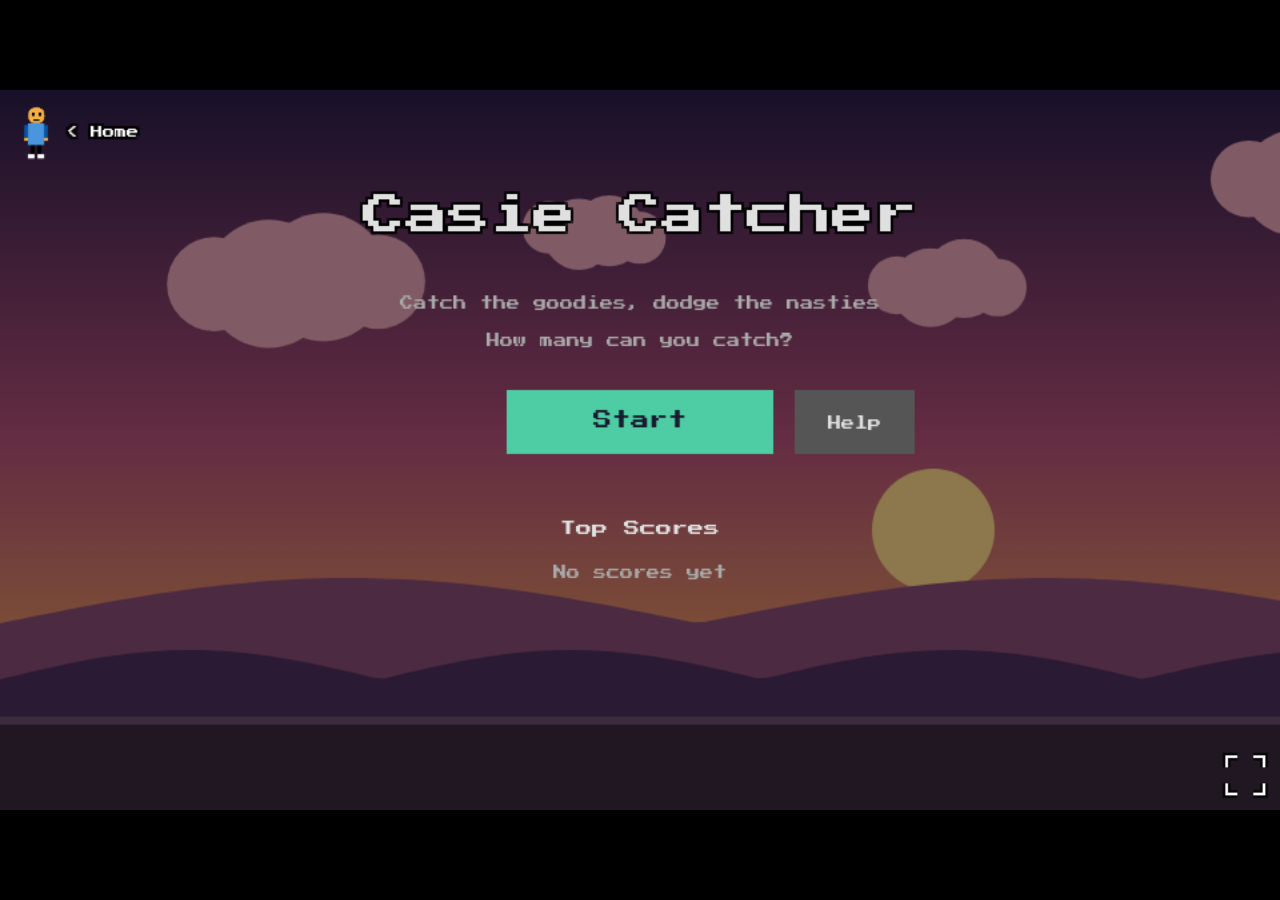
==== casie-catcher/index.html @ 5c1f6d3f "Added casie-catcher Co-Authored-By: Claude Opus 5.5 <noreply@anthropic.com>" ====
<!DOCTYPE html>
<html lang="en">
<head>
  <meta charset="UTF-8">
  <meta name="viewport" content="width=device-width, initial-scale=1.0, user-scalable=no">
  <link rel="preconnect" href="https://fonts.googleapis.com">
  <link rel="preconnect" href="https://fonts.gstatic.com" crossorigin>
  <link href="https://fonts.googleapis.com/css2?family=Press+Start+2P&display=swap" rel="stylesheet">
  <link rel="icon" href="favicon.ico" sizes="any">
  <link rel="icon" type="image/png" href="favicon.png">
  <link rel="apple-touch-icon" href="apple-touch-icon.png">
  <title>Casie Catcher</title>
  <link rel="stylesheet" href="style.css">
</head>
<body>
  <canvas id="game"></canvas>
  <!-- enterkeyhint labels the soft keyboard's action key "Done" instead of a bare return
       arrow; Enter/Done confirms the name, which is what makes it possible to submit on a
       phone without reaching the on-canvas OK button under the keyboard. -->
  <input id="name-input" type="text" maxlength="16" autocomplete="off" autocapitalize="characters"
    enterkeyhint="done" dir="ltr"
    style="position:fixed;left:0;top:0;opacity:0;width:1px;height:1px;pointer-events:none;">
  <div id="rotate-overlay">
    <p>Please rotate your device to landscape mode</p>
  </div>
  <script src="game.js"></script>
</body>
</html>
---- casie-catcher/style.css ----
* {
  margin: 0;
  padding: 0;
  box-sizing: border-box;
}

html, body {
  width: 100%;
  height: 100%;
  overflow: hidden;
  background: #000;
  touch-action: none;
  -webkit-touch-callout: none;
  -webkit-user-select: none;
  user-select: none;
}

canvas#game {
  display: block;
}

#rotate-overlay {
  display: none;
  position: fixed;
  inset: 0;
  background: #1a1a2e;
  color: #fff;
  font-family: sans-serif;
  font-size: 1.5rem;
  justify-content: center;
  align-items: center;
  text-align: center;
  z-index: 1000;
}

@media screen and (orientation: portrait) and (max-width: 768px) {
  #rotate-overlay {
    display: flex;
  }
  canvas#game {
    display: none;
  }
}
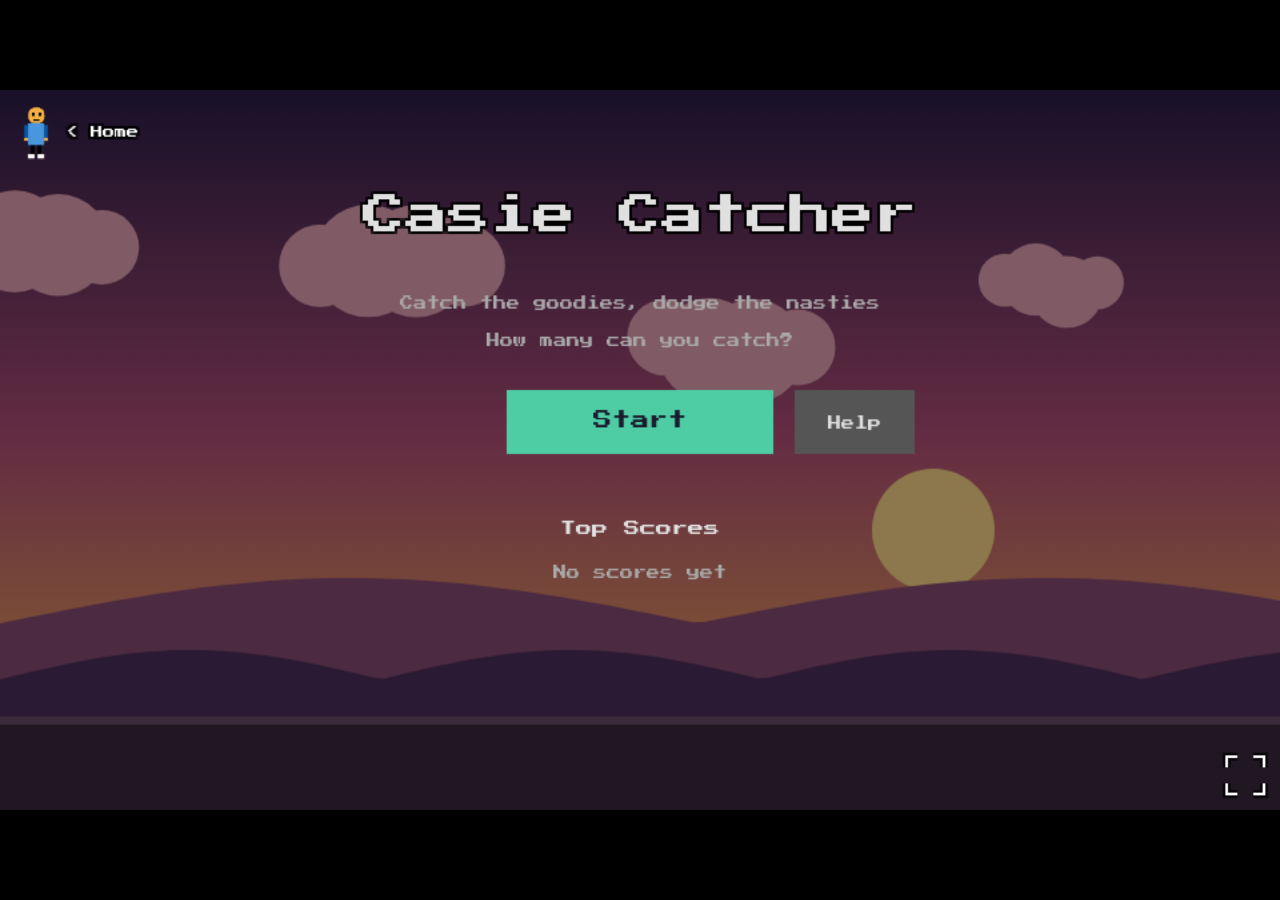
==== commit 59375712: "Add GoatCounter analytics Co-Authored-By: Claude Opus 5.5 <noreply@anthropic.com>" ====
--- a/casie-catcher/index.html
+++ b/casie-catcher/index.html
@@ -24,5 +24,6 @@
     <p>Please rotate your device to landscape mode</p>
   </div>
   <script src="game.js"></script>
+  <script data-goatcounter="https://casieboy6.goatcounter.com/count" async src="//gc.zgo.at/count.js"></script>
 </body>
 </html>
